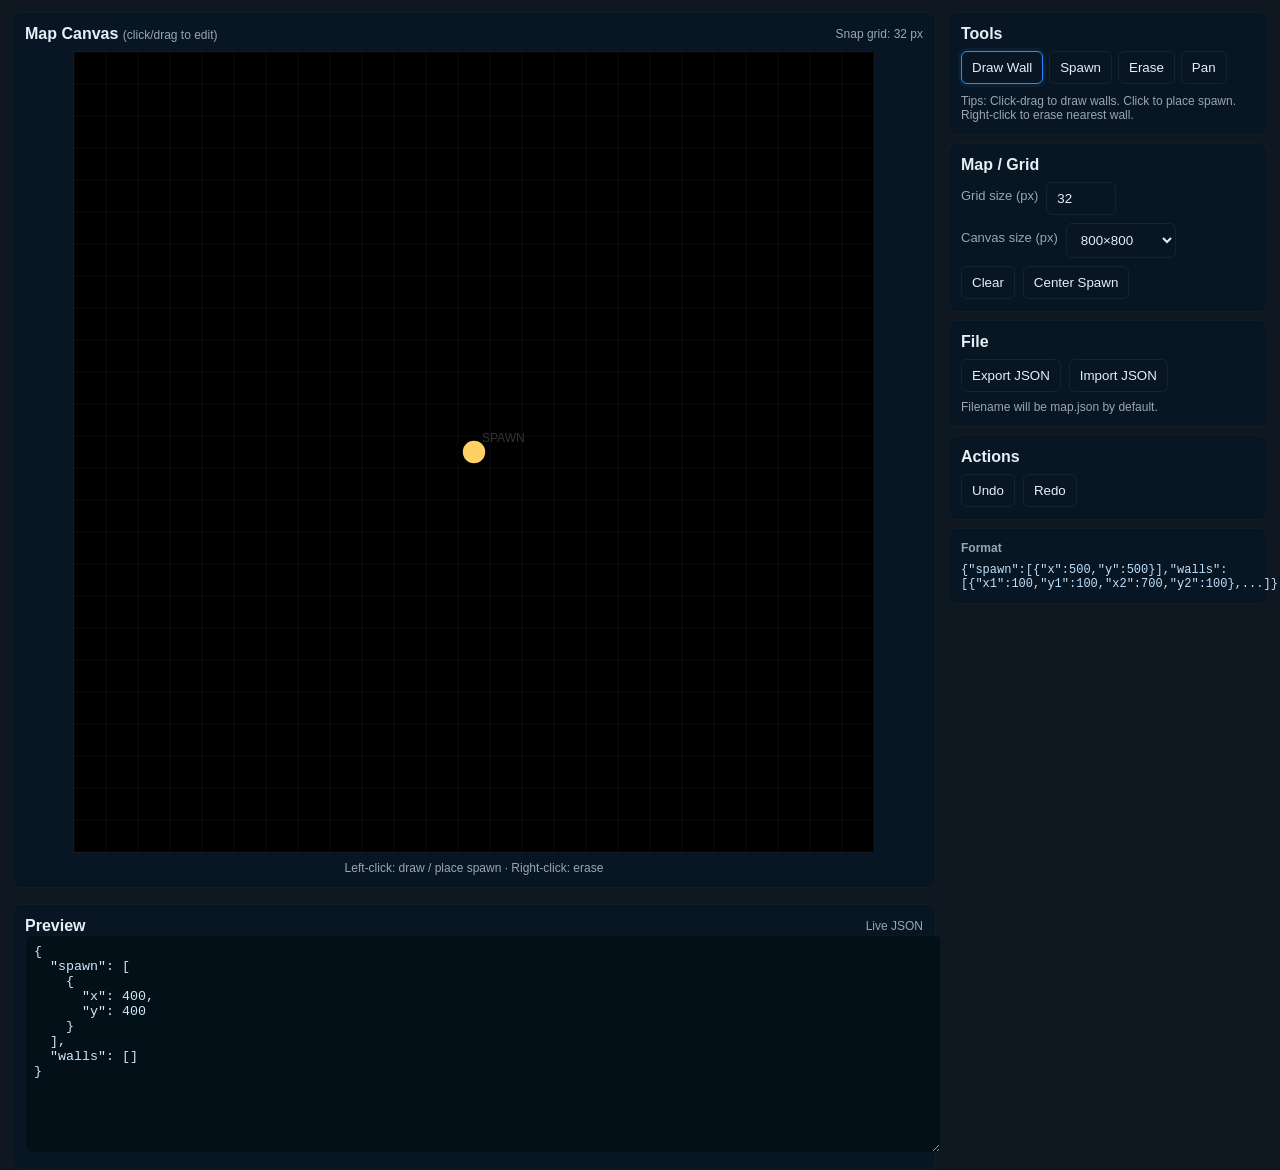
==== src/editor.html @ f6b439a7 "init" ====
<!doctype html>
<html lang="en">
<head>
<meta charset="utf-8" />
<title>Jangalang Map Editor</title>
<meta name="viewport" content="width=device-width,initial-scale=1" />
<style>
  :root{
    --panel-w: 320px;
    --accent: #2b8cff;
    --bg: #0f1720;
    --muted: #9aa6b2;
    --card: #0b1220;
  }
  html,body{height:100%;margin:0;background:var(--bg);color:#e6eef6;font-family:Inter,Segoe UI,Roboto,Helvetica,Arial,sans-serif}
  .wrap{display:flex;height:100%;gap:12px;padding:12px;box-sizing:border-box}
  .left{flex:1;display:flex;flex-direction:column;gap:8px}
  .canvas-wrap{background:var(--card);border-radius:8px;padding:12px;display:flex;flex-direction:column;align-items:center;gap:8px}
  canvas{background:#07101a;border:1px solid rgba(255,255,255,0.04);display:block}
  .controls{width:var(--panel-w);display:flex;flex-direction:column;gap:8px}
  .card{background:#071622;border-radius:8px;padding:12px;border:1px solid rgba(255,255,255,0.03)}
  .tool-buttons{display:flex;gap:6px;flex-wrap:wrap}
  button,select,input[type=number]{background:transparent;border:1px solid rgba(255,255,255,0.06);color:inherit;padding:8px 10px;border-radius:6px;cursor:pointer}
  button.active{border-color:var(--accent);box-shadow:0 0 0 3px rgba(43,140,255,0.08)}
  label{display:block;font-size:13px;color:var(--muted);margin-bottom:6px}
  .row{display:flex;gap:8px;align-items:center}
  textarea{width:100%;height:200px;background:#041018;color:#cfe7ff;border-radius:6px;padding:8px;border:1px solid rgba(255,255,255,0.03);resize:vertical}
  .small{font-size:12px;color:var(--muted)}
  .footer{display:flex;gap:8px;justify-content:space-between;align-items:center}
  .hint{font-size:12px;color:var(--muted)}
  input[type=file]{display:none}
</style>
</head>
<body>
<div class="wrap">
  <div class="left">
    <div class="canvas-wrap card">
      <div class="row" style="width:100%;justify-content:space-between;align-items:center">
        <div><strong>Map Canvas</strong> <span class="small">(click/drag to edit)</span></div>
        <div class="small hint">Snap grid: <span id="gridLabel">32</span> px</div>
      </div>
      <canvas id="mapCanvas" width="800" height="800"></canvas>
      <div class="row" style="width:100%;justify-content:center">
        <div class="small">Left-click: draw / place spawn · Right-click: erase</div>
      </div>
    </div>

    <div class="card" style="margin-top:8px">
      <div style="display:flex;justify-content:space-between;align-items:center">
        <div><strong>Preview</strong></div>
        <div class="small hint">Live JSON</div>
      </div>
      <textarea id="jsonPreview" readonly></textarea>
    </div>
  </div>

  <div class="controls">
    <div class="card">
      <div><strong>Tools</strong></div>
      <div class="tool-buttons" style="margin-top:8px">
        <button id="toolDraw" class="active">Draw Wall</button>
        <button id="toolSpawn">Spawn</button>
        <button id="toolErase">Erase</button>
        <button id="toolMove">Pan</button>
      </div>
      <div style="margin-top:10px" class="small">Tips: Click-drag to draw walls. Click to place spawn. Right-click to erase nearest wall.</div>
    </div>

    <div class="card">
      <div><strong>Map / Grid</strong></div>
      <div style="margin-top:8px" class="row">
        <label for="gridSize">Grid size (px)</label>
        <input id="gridSize" type="number" value="32" min="4" max="256" />
      </div>
      <div style="margin-top:8px" class="row">
        <label for="canvasSize">Canvas size (px)</label>
        <select id="canvasSize">
          <option value="512">512×512</option>
          <option value="640">640×640</option>
          <option value="800" selected>800×800</option>
          <option value="1024">1024×1024</option>
        </select>
      </div>
      <div style="margin-top:8px" class="row">
        <button id="clearBtn">Clear</button>
        <button id="centerSpawn">Center Spawn</button>
      </div>
    </div>

    <div class="card">
      <div><strong>File</strong></div>
      <div style="margin-top:8px" class="row">
        <button id="exportBtn">Export JSON</button>
        <button id="importBtn">Import JSON</button>
        <input id="fileInput" type="file" accept=".json" />
      </div>
      <div style="margin-top:8px" class="small">Filename will be map.json by default.</div>
    </div>

    <div class="card">
      <div><strong>Actions</strong></div>
      <div style="margin-top:8px" class="row">
        <button id="undoBtn">Undo</button>
        <button id="redoBtn">Redo</button>
      </div>
    </div>

    <div class="card small">
      <div><strong>Format</strong></div>
      <pre style="margin:8px 0 0 0;white-space:pre-wrap;font-size:12px;color:#bfe0ff">{"spawn":[{"x":500,"y":500}],"walls":[{"x1":100,"y1":100,"x2":700,"y2":100},...]}</pre>
    </div>
  </div>
</div>

<script>
/* Simple grid map editor for JSON maps:
   - spawn: array (we'll keep 1 spawn, but format supports more)
   - walls: array of {x1,y1,x2,y2} in map pixel coordinates
*/

const canvas = document.getElementById('mapCanvas');
const ctx = canvas.getContext('2d', { alpha: false });
let gridSize = parseInt(document.getElementById('gridSize').value, 10) || 32;
const jsonPreview = document.getElementById('jsonPreview');

let tool = 'draw'; // draw | spawn | erase | move
const toolButtons = {
  draw: document.getElementById('toolDraw'),
  spawn: document.getElementById('toolSpawn'),
  erase: document.getElementById('toolErase'),
  move: document.getElementById('toolMove'),
};
Object.entries(toolButtons).forEach(([k,btn])=>{
  btn.addEventListener('click', ()=> setTool(k));
});
function setTool(t){
  tool=t;
  Object.values(toolButtons).forEach(b=>b.classList.remove('active'));
  if(toolButtons[t]) toolButtons[t].classList.add('active');
  canvas.style.cursor = (t==='move' ? 'grab':'crosshair');
}

document.getElementById('gridSize').addEventListener('change', (e)=>{
  gridSize = Math.max(4, Math.min(256, parseInt(e.target.value,10)||32));
  document.getElementById('gridLabel').innerText = gridSize;
  draw();
});
document.getElementById('canvasSize').addEventListener('change',(e)=>{
  const s = parseInt(e.target.value,10);
  canvas.width = s; canvas.height = s; draw();
});
document.getElementById('clearBtn').addEventListener('click', ()=>{ map.walls=[]; map.spawn=[]; pushHistory(); draw(); });
document.getElementById('centerSpawn').addEventListener('click', ()=>{ map.spawn = [{x:Math.floor(canvas.width/2), y:Math.floor(canvas.height/2)}]; pushHistory(); draw(); });

document.getElementById('exportBtn').addEventListener('click', exportJSON);
document.getElementById('importBtn').addEventListener('click', ()=>document.getElementById('fileInput').click());
document.getElementById('fileInput').addEventListener('change', handleFileImport);

document.getElementById('undoBtn').addEventListener('click', undo);
document.getElementById('redoBtn').addEventListener('click', redo);

function handleFileImport(e){
  const f = e.target.files[0];
  if(!f) return;
  const reader = new FileReader();
  reader.onload = () => {
    try {
      const m = JSON.parse(reader.result);
      if(Array.isArray(m.walls) || Array.isArray(m.spawn)){
        // normalize
        map.walls = (m.walls||[]).map(w=>({x1:+w.x1,y1:+w.y1,x2:+w.x2,y2:+w.y2}));
        map.spawn = (m.spawn||[]).map(s=>({x:+s.x,y:+s.y}));
        pushHistory();
        draw();
      } else {
        alert('Invalid map format');
      }
    } catch(err){ alert('Failed to parse JSON: '+err.message); }
  };
  reader.readAsText(f);
  e.target.value = '';
}

/* map data */
const map = {
  spawn: [{x: Math.floor(canvas.width/2), y: Math.floor(canvas.height/2)}],
  walls: []
};

/* undo/redo */
let history = [];
let historyPos = -1;
function pushHistory(){
  // deep clone
  history = history.slice(0, historyPos+1);
  history.push(JSON.parse(JSON.stringify(map)));
  historyPos = history.length - 1;
  updateButtons();
  updatePreview();
}
function undo(){ if(historyPos>0){ historyPos--; Object.assign(map, JSON.parse(JSON.stringify(history[historyPos]))); draw(); updateButtons(); updatePreview(); } }
function redo(){ if(historyPos < history.length -1){ historyPos++; Object.assign(map, JSON.parse(JSON.stringify(history[historyPos]))); draw(); updateButtons(); updatePreview(); } }
function updateButtons(){
  document.getElementById('undoBtn').disabled = historyPos <= 0;
  document.getElementById('redoBtn').disabled = historyPos >= history.length-1;
}

/* helpers */
function snap(v){ return Math.round(v / gridSize) * gridSize; }
function dist2(a,b){ const dx=a.x-b.x, dy=a.y-b.y; return dx*dx+dy*dy; }

// nearest wall to point (returns index and distance)
function findNearestWall(pt, threshold=16){
  let best = {idx:-1, d2:Infinity};
  for(let i=0;i<map.walls.length;i++){
    const w = map.walls[i];
    // distance from pt to segment
    const x1=w.x1, y1=w.y1, x2=w.x2, y2=w.y2;
    const dx=x2-x1, dy=y2-y1;
    let t = ((pt.x-x1)*dx + (pt.y-y1)*dy) / (dx*dx+dy*dy || 1);
    t = Math.max(0, Math.min(1, t));
    const cx = x1 + t*dx, cy = y1 + t*dy;
    const d2 = (pt.x-cx)*(pt.x-cx) + (pt.y-cy)*(pt.y-cy);
    if(d2 < best.d2){ best = {idx:i,d2:d2}; }
  }
  return best.d2 <= threshold*threshold ? best.idx : -1;
}

/* drawing / interaction */
let isDown=false, startPt=null, dragPt=null;
let panOffset = {x:0,y:0}, panStart=null;

/* mouse <-> canvas coords with pan */
function toCanvas(e){
  const rect = canvas.getBoundingClientRect();
  const x = (e.clientX - rect.left);// - panOffset.x;
  const y = (e.clientY - rect.top);// - panOffset.y;
  return {x: x, y: y};
}

canvas.addEventListener('mousedown', (ev) => {
  ev.preventDefault();
  if(ev.button === 2){ // right click -> erase
    const p = toCanvas(ev);
    const idx = findNearestWall(p, 12);
    if(idx >= 0){ map.walls.splice(idx,1); pushHistory(); draw(); }
    return;
  }
  isDown = true;
  startPt = toCanvas(ev);
  if(tool === 'spawn'){
    // place spawn (single spawn)
    const s = {x: snap(startPt.x), y: snap(startPt.y)};
    map.spawn = [s];
    pushHistory(); draw();
    isDown=false;
  } else if(tool === 'move'){
    panStart = {x:ev.clientX, y:ev.clientY, ox:panOffset.x, oy:panOffset.y};
    canvas.style.cursor = 'grabbing';
  } else if(tool === 'erase'){
    const idx = findNearestWall(startPt, 12);
    if(idx>=0){ map.walls.splice(idx,1); pushHistory(); draw(); isDown=false; }
  } else if(tool === 'draw'){
    dragPt = startPt;
  }
});

canvas.addEventListener('mousemove', (ev) => {
  const p = toCanvas(ev);
  if(tool==='move' && isDown && panStart){
    panOffset.x = panStart.ox + (ev.clientX - panStart.x);
    panOffset.y = panStart.oy + (ev.clientY - panStart.y);
    draw();
    return;
  }
  if(isDown && tool==='draw'){
    dragPt = p;
    draw();
  }
});

canvas.addEventListener('mouseup', (ev) => {
  if(ev.button === 2) return;
  const p = toCanvas(ev);
  if(tool==='draw' && startPt && dragPt){
    const a = {x: snap(startPt.x), y: snap(startPt.y)};
    const b = {x: snap(dragPt.x), y: snap(dragPt.y)};
    // ignore zero-length
    if(!(a.x===b.x && a.y===b.y)){
      map.walls.push({x1:a.x, y1:a.y, x2:b.x, y2:b.y});
      pushHistory();
    }
  }
  isDown=false; startPt=null; dragPt=null; panStart=null;
  canvas.style.cursor = (tool==='move' ? 'grab' : 'crosshair');
  draw();
});

canvas.addEventListener('dblclick', (ev)=>{
  // double click to place spawn
  const p = toCanvas(ev);
  map.spawn = [{x: snap(p.x), y: snap(p.y)}];
  pushHistory(); draw();
});

// context menu disabled on canvas to allow right-click erase
canvas.addEventListener('contextmenu', (e)=> e.preventDefault());

function exportJSON(){
  const out = { spawn: map.spawn.map(s=>({x:Math.round(s.x), y:Math.round(s.y)})),
                walls: map.walls.map(w=>({x1:Math.round(w.x1), y1:Math.round(w.y1), x2:Math.round(w.x2), y2:Math.round(w.y2)})) };
  const blob = new Blob([JSON.stringify(out, null, 2)], {type:'application/json'});
  const url = URL.createObjectURL(blob);
  const a = document.createElement('a');
  a.href = url; a.download = 'map.json';
  document.body.appendChild(a); a.click(); a.remove();
  URL.revokeObjectURL(url);
}

/* rendering */
function drawGrid(){
  const w = canvas.width, h = canvas.height;
  ctx.save();
  ctx.translate(panOffset.x, panOffset.y);
  ctx.clearRect(-panOffset.x, -panOffset.y, w, h);
  // subtle grid lines
  ctx.lineWidth=1;
  ctx.strokeStyle = 'rgba(255,255,255,0.04)';
  for(let gx = 0; gx <= w; gx += gridSize){
    ctx.beginPath(); ctx.moveTo(gx,0); ctx.lineTo(gx,h); ctx.stroke();
  }
  for(let gy = 0; gy <= h; gy += gridSize){
    ctx.beginPath(); ctx.moveTo(0,gy); ctx.lineTo(w,gy); ctx.stroke();
  }
  ctx.restore();
}

function draw(){
  // background
  ctx.fillStyle = '#07101a';
  ctx.fillRect(0,0,canvas.width, canvas.height);

  // grid
  drawGrid();

  ctx.save();
  ctx.translate(panOffset.x, panOffset.y);

  // draw walls
  ctx.lineWidth = 3;
  ctx.lineCap = 'round';
  for(const w of map.walls){
    ctx.strokeStyle = '#b7c6d9';
    ctx.beginPath();
    ctx.moveTo(w.x1 + 0.5, w.y1 + 0.5);
    ctx.lineTo(w.x2 + 0.5, w.y2 + 0.5);
    ctx.stroke();

    // endpoints
    ctx.fillStyle = '#7fb5ff';
    ctx.beginPath(); ctx.arc(w.x1, w.y1, 4, 0, Math.PI*2); ctx.fill();
    ctx.beginPath(); ctx.arc(w.x2, w.y2, 4, 0, Math.PI*2); ctx.fill();
  }

  // draw spawn(s)
  for(const s of map.spawn){
    ctx.fillStyle = '#ffd064';
    ctx.beginPath();
    ctx.arc(s.x, s.y, gridSize*0.35, 0, Math.PI*2);
    ctx.fill();
    ctx.fillStyle = '#333';
    ctx.font = '12px sans-serif';
    ctx.fillText('SPAWN', s.x + 8, s.y - 10);
  }

  // currently drawing preview line
  if(isDown && tool==='draw' && startPt && dragPt){
    ctx.strokeStyle = '#ffd27a';
    ctx.lineWidth = 2;
    ctx.setLineDash([6,6]);
    ctx.beginPath();
    ctx.moveTo(startPt.x, startPt.y);
    ctx.lineTo(dragPt.x, dragPt.y);
    ctx.stroke();
    ctx.setLineDash([]);
    // show snapped endpoints
    const a = {x: snap(startPt.x), y: snap(startPt.y)};
    const b = {x: snap(dragPt.x), y: snap(dragPt.y)};
    ctx.fillStyle = 'rgba(255,255,255,0.85)';
    ctx.beginPath(); ctx.arc(a.x, a.y, 4,0,Math.PI*2); ctx.fill();
    ctx.beginPath(); ctx.arc(b.x, b.y, 4,0,Math.PI*2); ctx.fill();
  }

  ctx.restore();

  updatePreview();
}

function updatePreview(){
  const out = { spawn: map.spawn.map(s=>({x:Math.round(s.x), y:Math.round(s.y)})),
                walls: map.walls.map(w=>({x1:Math.round(w.x1), y1:Math.round(w.y1), x2:Math.round(w.x2), y2:Math.round(w.y2)})) };
  jsonPreview.value = JSON.stringify(out, null, 2);
}

/* init */
pushHistory();
draw();
document.getElementById('gridLabel').innerText = gridSize;

/* keyboard shortcuts */
window.addEventListener('keydown', (e)=>{
  if(e.key === 'z' && (e.ctrlKey || e.metaKey)) { e.preventDefault(); undo(); }
  if(e.key === 'y' && (e.ctrlKey || e.metaKey)) { e.preventDefault(); redo(); }
  if(e.key === '1') setTool('draw');
  if(e.key === '2') setTool('spawn');
  if(e.key === '3') setTool('erase');
  if(e.key === '4') setTool('move');
});

</script>
</body>
</html>
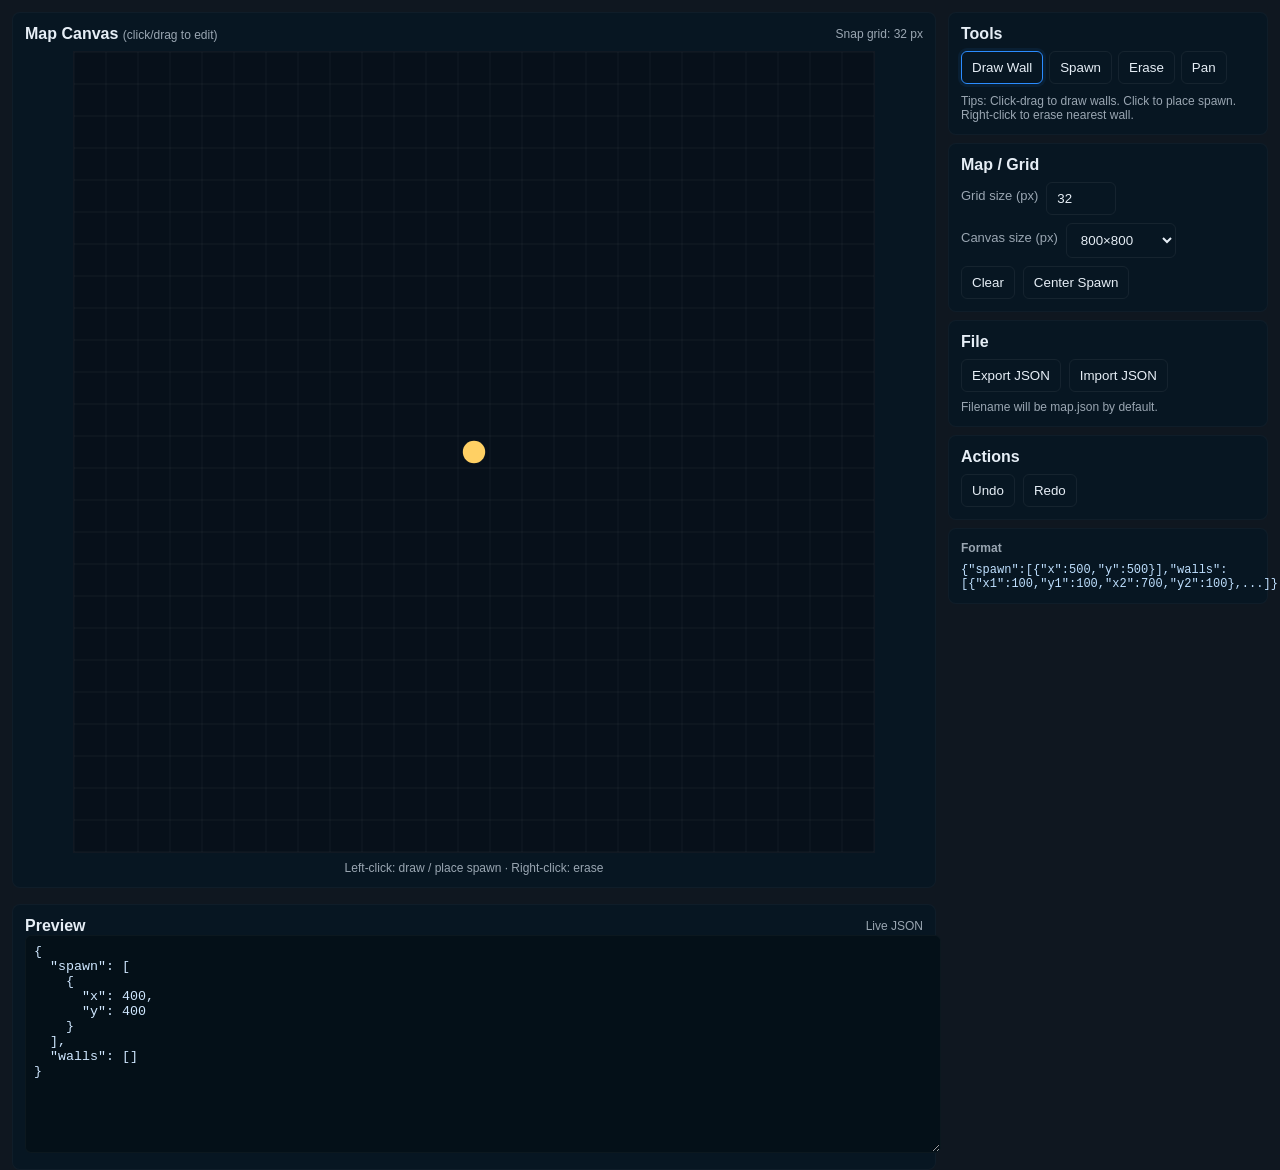
==== commit 6abefb0d: "Fixed all outstanding issues whoopsies" ====
--- a/src/editor.html
+++ b/src/editor.html
@@ -1,423 +1,103 @@
 <!doctype html>
 <html lang="en">
-<head>
-<meta charset="utf-8" />
-<title>Jangalang Map Editor</title>
-<meta name="viewport" content="width=device-width,initial-scale=1" />
-<style>
-  :root{
-    --panel-w: 320px;
-    --accent: #2b8cff;
-    --bg: #0f1720;
-    --muted: #9aa6b2;
-    --card: #0b1220;
-  }
-  html,body{height:100%;margin:0;background:var(--bg);color:#e6eef6;font-family:Inter,Segoe UI,Roboto,Helvetica,Arial,sans-serif}
-  .wrap{display:flex;height:100%;gap:12px;padding:12px;box-sizing:border-box}
-  .left{flex:1;display:flex;flex-direction:column;gap:8px}
-  .canvas-wrap{background:var(--card);border-radius:8px;padding:12px;display:flex;flex-direction:column;align-items:center;gap:8px}
-  canvas{background:#07101a;border:1px solid rgba(255,255,255,0.04);display:block}
-  .controls{width:var(--panel-w);display:flex;flex-direction:column;gap:8px}
-  .card{background:#071622;border-radius:8px;padding:12px;border:1px solid rgba(255,255,255,0.03)}
-  .tool-buttons{display:flex;gap:6px;flex-wrap:wrap}
-  button,select,input[type=number]{background:transparent;border:1px solid rgba(255,255,255,0.06);color:inherit;padding:8px 10px;border-radius:6px;cursor:pointer}
-  button.active{border-color:var(--accent);box-shadow:0 0 0 3px rgba(43,140,255,0.08)}
-  label{display:block;font-size:13px;color:var(--muted);margin-bottom:6px}
-  .row{display:flex;gap:8px;align-items:center}
-  textarea{width:100%;height:200px;background:#041018;color:#cfe7ff;border-radius:6px;padding:8px;border:1px solid rgba(255,255,255,0.03);resize:vertical}
-  .small{font-size:12px;color:var(--muted)}
-  .footer{display:flex;gap:8px;justify-content:space-between;align-items:center}
-  .hint{font-size:12px;color:var(--muted)}
-  input[type=file]{display:none}
-</style>
-</head>
-<body>
-<div class="wrap">
-  <div class="left">
-    <div class="canvas-wrap card">
-      <div class="row" style="width:100%;justify-content:space-between;align-items:center">
-        <div><strong>Map Canvas</strong> <span class="small">(click/drag to edit)</span></div>
-        <div class="small hint">Snap grid: <span id="gridLabel">32</span> px</div>
+  <head>
+    <meta charset="utf-8" />
+    <title>Jangalang Map Editor</title>
+    <meta name="viewport" content="width=device-width,initial-scale=1" />
+    <link rel="stylesheet" href="style.css" />
+  </head>
+  <body>
+    <div class="wrap">
+      <div class="left">
+        <div class="canvas-wrap card">
+          <div class="row full-width justify-between align-center">
+            <div>
+              <strong>Map Canvas</strong>
+              <span class="small">(click/drag to edit)</span>
+            </div>
+            <div class="small hint">
+              Snap grid: <span id="gridLabel">32</span> px
+            </div>
+          </div>
+          <canvas id="mapCanvas" width="800" height="800"></canvas>
+          <div class="row full-width justify-center">
+            <div class="small">
+              Left-click: draw / place spawn · Right-click: erase
+            </div>
+          </div>
+        </div>
+
+        <div class="card mt-8">
+          <div class="row justify-between align-center">
+            <div><strong>Preview</strong></div>
+            <div class="small hint">Live JSON</div>
+          </div>
+          <textarea id="jsonPreview" readonly></textarea>
+        </div>
       </div>
-      <canvas id="mapCanvas" width="800" height="800"></canvas>
-      <div class="row" style="width:100%;justify-content:center">
-        <div class="small">Left-click: draw / place spawn · Right-click: erase</div>
+
+      <div class="controls">
+        <div class="card">
+          <div><strong>Tools</strong></div>
+          <div class="tool-buttons mt-8">
+            <button id="toolDraw" class="active">Draw Wall</button>
+            <button id="toolSpawn">Spawn</button>
+            <button id="toolErase">Erase</button>
+            <button id="toolMove">Pan</button>
+          </div>
+          <div class="small mt-10">
+            Tips: Click-drag to draw walls. Click to place spawn. Right-click to
+            erase nearest wall.
+          </div>
+        </div>
+
+        <div class="card">
+          <div><strong>Map / Grid</strong></div>
+          <div class="row mt-8">
+            <label for="gridSize">Grid size (px)</label>
+            <input id="gridSize" type="number" value="32" min="4" max="256" />
+          </div>
+          <div class="row mt-8">
+            <label for="canvasSize">Canvas size (px)</label>
+            <select id="canvasSize">
+              <option value="512">512×512</option>
+              <option value="640">640×640</option>
+              <option value="800" selected>800×800</option>
+              <option value="1024">1024×1024</option>
+            </select>
+          </div>
+          <div class="row mt-8">
+            <button id="clearBtn">Clear</button>
+            <button id="centerSpawn">Center Spawn</button>
+          </div>
+        </div>
+
+        <div class="card">
+          <div><strong>File</strong></div>
+          <div class="row mt-8">
+            <button id="exportBtn">Export JSON</button>
+            <button id="importBtn">Import JSON</button>
+            <input id="fileInput" type="file" accept=".json" />
+          </div>
+          <div class="small mt-8">Filename will be map.json by default.</div>
+        </div>
+
+        <div class="card">
+          <div><strong>Actions</strong></div>
+          <div class="row mt-8">
+            <button id="undoBtn">Undo</button>
+            <button id="redoBtn">Redo</button>
+          </div>
+        </div>
+
+        <div class="card small">
+          <div><strong>Format</strong></div>
+          <pre class="pre-format">
+{"spawn":[{"x":500,"y":500}],"walls":[{"x1":100,"y1":100,"x2":700,"y2":100},...]}</pre
+          >
+        </div>
       </div>
     </div>
-
-    <div class="card" style="margin-top:8px">
-      <div style="display:flex;justify-content:space-between;align-items:center">
-        <div><strong>Preview</strong></div>
-        <div class="small hint">Live JSON</div>
-      </div>
-      <textarea id="jsonPreview" readonly></textarea>
-    </div>
-  </div>
-
-  <div class="controls">
-    <div class="card">
-      <div><strong>Tools</strong></div>
-      <div class="tool-buttons" style="margin-top:8px">
-        <button id="toolDraw" class="active">Draw Wall</button>
-        <button id="toolSpawn">Spawn</button>
-        <button id="toolErase">Erase</button>
-        <button id="toolMove">Pan</button>
-      </div>
-      <div style="margin-top:10px" class="small">Tips: Click-drag to draw walls. Click to place spawn. Right-click to erase nearest wall.</div>
-    </div>
-
-    <div class="card">
-      <div><strong>Map / Grid</strong></div>
-      <div style="margin-top:8px" class="row">
-        <label for="gridSize">Grid size (px)</label>
-        <input id="gridSize" type="number" value="32" min="4" max="256" />
-      </div>
-      <div style="margin-top:8px" class="row">
-        <label for="canvasSize">Canvas size (px)</label>
-        <select id="canvasSize">
-          <option value="512">512×512</option>
-          <option value="640">640×640</option>
-          <option value="800" selected>800×800</option>
-          <option value="1024">1024×1024</option>
-        </select>
-      </div>
-      <div style="margin-top:8px" class="row">
-        <button id="clearBtn">Clear</button>
-        <button id="centerSpawn">Center Spawn</button>
-      </div>
-    </div>
-
-    <div class="card">
-      <div><strong>File</strong></div>
-      <div style="margin-top:8px" class="row">
-        <button id="exportBtn">Export JSON</button>
-        <button id="importBtn">Import JSON</button>
-        <input id="fileInput" type="file" accept=".json" />
-      </div>
-      <div style="margin-top:8px" class="small">Filename will be map.json by default.</div>
-    </div>
-
-    <div class="card">
-      <div><strong>Actions</strong></div>
-      <div style="margin-top:8px" class="row">
-        <button id="undoBtn">Undo</button>
-        <button id="redoBtn">Redo</button>
-      </div>
-    </div>
-
-    <div class="card small">
-      <div><strong>Format</strong></div>
-      <pre style="margin:8px 0 0 0;white-space:pre-wrap;font-size:12px;color:#bfe0ff">{"spawn":[{"x":500,"y":500}],"walls":[{"x1":100,"y1":100,"x2":700,"y2":100},...]}</pre>
-    </div>
-  </div>
-</div>
-
-<script>
-/* Simple grid map editor for JSON maps:
-   - spawn: array (we'll keep 1 spawn, but format supports more)
-   - walls: array of {x1,y1,x2,y2} in map pixel coordinates
-*/
-
-const canvas = document.getElementById('mapCanvas');
-const ctx = canvas.getContext('2d', { alpha: false });
-let gridSize = parseInt(document.getElementById('gridSize').value, 10) || 32;
-const jsonPreview = document.getElementById('jsonPreview');
-
-let tool = 'draw'; // draw | spawn | erase | move
-const toolButtons = {
-  draw: document.getElementById('toolDraw'),
-  spawn: document.getElementById('toolSpawn'),
-  erase: document.getElementById('toolErase'),
-  move: document.getElementById('toolMove'),
-};
-Object.entries(toolButtons).forEach(([k,btn])=>{
-  btn.addEventListener('click', ()=> setTool(k));
-});
-function setTool(t){
-  tool=t;
-  Object.values(toolButtons).forEach(b=>b.classList.remove('active'));
-  if(toolButtons[t]) toolButtons[t].classList.add('active');
-  canvas.style.cursor = (t==='move' ? 'grab':'crosshair');
-}
-
-document.getElementById('gridSize').addEventListener('change', (e)=>{
-  gridSize = Math.max(4, Math.min(256, parseInt(e.target.value,10)||32));
-  document.getElementById('gridLabel').innerText = gridSize;
-  draw();
-});
-document.getElementById('canvasSize').addEventListener('change',(e)=>{
-  const s = parseInt(e.target.value,10);
-  canvas.width = s; canvas.height = s; draw();
-});
-document.getElementById('clearBtn').addEventListener('click', ()=>{ map.walls=[]; map.spawn=[]; pushHistory(); draw(); });
-document.getElementById('centerSpawn').addEventListener('click', ()=>{ map.spawn = [{x:Math.floor(canvas.width/2), y:Math.floor(canvas.height/2)}]; pushHistory(); draw(); });
-
-document.getElementById('exportBtn').addEventListener('click', exportJSON);
-document.getElementById('importBtn').addEventListener('click', ()=>document.getElementById('fileInput').click());
-document.getElementById('fileInput').addEventListener('change', handleFileImport);
-
-document.getElementById('undoBtn').addEventListener('click', undo);
-document.getElementById('redoBtn').addEventListener('click', redo);
-
-function handleFileImport(e){
-  const f = e.target.files[0];
-  if(!f) return;
-  const reader = new FileReader();
-  reader.onload = () => {
-    try {
-      const m = JSON.parse(reader.result);
-      if(Array.isArray(m.walls) || Array.isArray(m.spawn)){
-        // normalize
-        map.walls = (m.walls||[]).map(w=>({x1:+w.x1,y1:+w.y1,x2:+w.x2,y2:+w.y2}));
-        map.spawn = (m.spawn||[]).map(s=>({x:+s.x,y:+s.y}));
-        pushHistory();
-        draw();
-      } else {
-        alert('Invalid map format');
-      }
-    } catch(err){ alert('Failed to parse JSON: '+err.message); }
-  };
-  reader.readAsText(f);
-  e.target.value = '';
-}
-
-/* map data */
-const map = {
-  spawn: [{x: Math.floor(canvas.width/2), y: Math.floor(canvas.height/2)}],
-  walls: []
-};
-
-/* undo/redo */
-let history = [];
-let historyPos = -1;
-function pushHistory(){
-  // deep clone
-  history = history.slice(0, historyPos+1);
-  history.push(JSON.parse(JSON.stringify(map)));
-  historyPos = history.length - 1;
-  updateButtons();
-  updatePreview();
-}
-function undo(){ if(historyPos>0){ historyPos--; Object.assign(map, JSON.parse(JSON.stringify(history[historyPos]))); draw(); updateButtons(); updatePreview(); } }
-function redo(){ if(historyPos < history.length -1){ historyPos++; Object.assign(map, JSON.parse(JSON.stringify(history[historyPos]))); draw(); updateButtons(); updatePreview(); } }
-function updateButtons(){
-  document.getElementById('undoBtn').disabled = historyPos <= 0;
-  document.getElementById('redoBtn').disabled = historyPos >= history.length-1;
-}
-
-/* helpers */
-function snap(v){ return Math.round(v / gridSize) * gridSize; }
-function dist2(a,b){ const dx=a.x-b.x, dy=a.y-b.y; return dx*dx+dy*dy; }
-
-// nearest wall to point (returns index and distance)
-function findNearestWall(pt, threshold=16){
-  let best = {idx:-1, d2:Infinity};
-  for(let i=0;i<map.walls.length;i++){
-    const w = map.walls[i];
-    // distance from pt to segment
-    const x1=w.x1, y1=w.y1, x2=w.x2, y2=w.y2;
-    const dx=x2-x1, dy=y2-y1;
-    let t = ((pt.x-x1)*dx + (pt.y-y1)*dy) / (dx*dx+dy*dy || 1);
-    t = Math.max(0, Math.min(1, t));
-    const cx = x1 + t*dx, cy = y1 + t*dy;
-    const d2 = (pt.x-cx)*(pt.x-cx) + (pt.y-cy)*(pt.y-cy);
-    if(d2 < best.d2){ best = {idx:i,d2:d2}; }
-  }
-  return best.d2 <= threshold*threshold ? best.idx : -1;
-}
-
-/* drawing / interaction */
-let isDown=false, startPt=null, dragPt=null;
-let panOffset = {x:0,y:0}, panStart=null;
-
-/* mouse <-> canvas coords with pan */
-function toCanvas(e){
-  const rect = canvas.getBoundingClientRect();
-  const x = (e.clientX - rect.left);// - panOffset.x;
-  const y = (e.clientY - rect.top);// - panOffset.y;
-  return {x: x, y: y};
-}
-
-canvas.addEventListener('mousedown', (ev) => {
-  ev.preventDefault();
-  if(ev.button === 2){ // right click -> erase
-    const p = toCanvas(ev);
-    const idx = findNearestWall(p, 12);
-    if(idx >= 0){ map.walls.splice(idx,1); pushHistory(); draw(); }
-    return;
-  }
-  isDown = true;
-  startPt = toCanvas(ev);
-  if(tool === 'spawn'){
-    // place spawn (single spawn)
-    const s = {x: snap(startPt.x), y: snap(startPt.y)};
-    map.spawn = [s];
-    pushHistory(); draw();
-    isDown=false;
-  } else if(tool === 'move'){
-    panStart = {x:ev.clientX, y:ev.clientY, ox:panOffset.x, oy:panOffset.y};
-    canvas.style.cursor = 'grabbing';
-  } else if(tool === 'erase'){
-    const idx = findNearestWall(startPt, 12);
-    if(idx>=0){ map.walls.splice(idx,1); pushHistory(); draw(); isDown=false; }
-  } else if(tool === 'draw'){
-    dragPt = startPt;
-  }
-});
-
-canvas.addEventListener('mousemove', (ev) => {
-  const p = toCanvas(ev);
-  if(tool==='move' && isDown && panStart){
-    panOffset.x = panStart.ox + (ev.clientX - panStart.x);
-    panOffset.y = panStart.oy + (ev.clientY - panStart.y);
-    draw();
-    return;
-  }
-  if(isDown && tool==='draw'){
-    dragPt = p;
-    draw();
-  }
-});
-
-canvas.addEventListener('mouseup', (ev) => {
-  if(ev.button === 2) return;
-  const p = toCanvas(ev);
-  if(tool==='draw' && startPt && dragPt){
-    const a = {x: snap(startPt.x), y: snap(startPt.y)};
-    const b = {x: snap(dragPt.x), y: snap(dragPt.y)};
-    // ignore zero-length
-    if(!(a.x===b.x && a.y===b.y)){
-      map.walls.push({x1:a.x, y1:a.y, x2:b.x, y2:b.y});
-      pushHistory();
-    }
-  }
-  isDown=false; startPt=null; dragPt=null; panStart=null;
-  canvas.style.cursor = (tool==='move' ? 'grab' : 'crosshair');
-  draw();
-});
-
-canvas.addEventListener('dblclick', (ev)=>{
-  // double click to place spawn
-  const p = toCanvas(ev);
-  map.spawn = [{x: snap(p.x), y: snap(p.y)}];
-  pushHistory(); draw();
-});
-
-// context menu disabled on canvas to allow right-click erase
-canvas.addEventListener('contextmenu', (e)=> e.preventDefault());
-
-function exportJSON(){
-  const out = { spawn: map.spawn.map(s=>({x:Math.round(s.x), y:Math.round(s.y)})),
-                walls: map.walls.map(w=>({x1:Math.round(w.x1), y1:Math.round(w.y1), x2:Math.round(w.x2), y2:Math.round(w.y2)})) };
-  const blob = new Blob([JSON.stringify(out, null, 2)], {type:'application/json'});
-  const url = URL.createObjectURL(blob);
-  const a = document.createElement('a');
-  a.href = url; a.download = 'map.json';
-  document.body.appendChild(a); a.click(); a.remove();
-  URL.revokeObjectURL(url);
-}
-
-/* rendering */
-function drawGrid(){
-  const w = canvas.width, h = canvas.height;
-  ctx.save();
-  ctx.translate(panOffset.x, panOffset.y);
-  ctx.clearRect(-panOffset.x, -panOffset.y, w, h);
-  // subtle grid lines
-  ctx.lineWidth=1;
-  ctx.strokeStyle = 'rgba(255,255,255,0.04)';
-  for(let gx = 0; gx <= w; gx += gridSize){
-    ctx.beginPath(); ctx.moveTo(gx,0); ctx.lineTo(gx,h); ctx.stroke();
-  }
-  for(let gy = 0; gy <= h; gy += gridSize){
-    ctx.beginPath(); ctx.moveTo(0,gy); ctx.lineTo(w,gy); ctx.stroke();
-  }
-  ctx.restore();
-}
-
-function draw(){
-  // background
-  ctx.fillStyle = '#07101a';
-  ctx.fillRect(0,0,canvas.width, canvas.height);
-
-  // grid
-  drawGrid();
-
-  ctx.save();
-  ctx.translate(panOffset.x, panOffset.y);
-
-  // draw walls
-  ctx.lineWidth = 3;
-  ctx.lineCap = 'round';
-  for(const w of map.walls){
-    ctx.strokeStyle = '#b7c6d9';
-    ctx.beginPath();
-    ctx.moveTo(w.x1 + 0.5, w.y1 + 0.5);
-    ctx.lineTo(w.x2 + 0.5, w.y2 + 0.5);
-    ctx.stroke();
-
-    // endpoints
-    ctx.fillStyle = '#7fb5ff';
-    ctx.beginPath(); ctx.arc(w.x1, w.y1, 4, 0, Math.PI*2); ctx.fill();
-    ctx.beginPath(); ctx.arc(w.x2, w.y2, 4, 0, Math.PI*2); ctx.fill();
-  }
-
-  // draw spawn(s)
-  for(const s of map.spawn){
-    ctx.fillStyle = '#ffd064';
-    ctx.beginPath();
-    ctx.arc(s.x, s.y, gridSize*0.35, 0, Math.PI*2);
-    ctx.fill();
-    ctx.fillStyle = '#333';
-    ctx.font = '12px sans-serif';
-    ctx.fillText('SPAWN', s.x + 8, s.y - 10);
-  }
-
-  // currently drawing preview line
-  if(isDown && tool==='draw' && startPt && dragPt){
-    ctx.strokeStyle = '#ffd27a';
-    ctx.lineWidth = 2;
-    ctx.setLineDash([6,6]);
-    ctx.beginPath();
-    ctx.moveTo(startPt.x, startPt.y);
-    ctx.lineTo(dragPt.x, dragPt.y);
-    ctx.stroke();
-    ctx.setLineDash([]);
-    // show snapped endpoints
-    const a = {x: snap(startPt.x), y: snap(startPt.y)};
-    const b = {x: snap(dragPt.x), y: snap(dragPt.y)};
-    ctx.fillStyle = 'rgba(255,255,255,0.85)';
-    ctx.beginPath(); ctx.arc(a.x, a.y, 4,0,Math.PI*2); ctx.fill();
-    ctx.beginPath(); ctx.arc(b.x, b.y, 4,0,Math.PI*2); ctx.fill();
-  }
-
-  ctx.restore();
-
-  updatePreview();
-}
-
-function updatePreview(){
-  const out = { spawn: map.spawn.map(s=>({x:Math.round(s.x), y:Math.round(s.y)})),
-                walls: map.walls.map(w=>({x1:Math.round(w.x1), y1:Math.round(w.y1), x2:Math.round(w.x2), y2:Math.round(w.y2)})) };
-  jsonPreview.value = JSON.stringify(out, null, 2);
-}
-
-/* init */
-pushHistory();
-draw();
-document.getElementById('gridLabel').innerText = gridSize;
-
-/* keyboard shortcuts */
-window.addEventListener('keydown', (e)=>{
-  if(e.key === 'z' && (e.ctrlKey || e.metaKey)) { e.preventDefault(); undo(); }
-  if(e.key === 'y' && (e.ctrlKey || e.metaKey)) { e.preventDefault(); redo(); }
-  if(e.key === '1') setTool('draw');
-  if(e.key === '2') setTool('spawn');
-  if(e.key === '3') setTool('erase');
-  if(e.key === '4') setTool('move');
-});
-
-</script>
-</body>
+    <script src="main.js"></script>
+  </body>
 </html>
-
--- a/src/style.css
+++ b/src/style.css
@@ -0,0 +1,166 @@
+:root {
+    --panel-w: 320px;
+    --accent: #2b8cff;
+    --bg: #0f1720;
+    --muted: #9aa6b2;
+    --card: #0b1220;
+}
+
+html,
+body {
+    height: 100%;
+    margin: 0;
+    background: var(--bg);
+    color: #e6eef6;
+    font-family:
+        Inter,
+        Segoe UI,
+        Roboto,
+        Helvetica,
+        Arial,
+        sans-serif;
+}
+
+.wrap {
+    display: flex;
+    height: 100%;
+    gap: 12px;
+    padding: 12px;
+    box-sizing: border-box;
+}
+
+.left {
+    flex: 1;
+    display: flex;
+    flex-direction: column;
+    gap: 8px;
+}
+
+.canvas-wrap {
+    background: var(--card);
+    border-radius: 8px;
+    padding: 12px;
+    display: flex;
+    flex-direction: column;
+    align-items: center;
+    gap: 8px;
+}
+
+canvas {
+    background: #07101a;
+    border: 1px solid rgba(255, 255, 255, 0.04);
+    display: block;
+}
+
+.controls {
+    width: var(--panel-w);
+    display: flex;
+    flex-direction: column;
+    gap: 8px;
+}
+
+.card {
+    background: #071622;
+    border-radius: 8px;
+    padding: 12px;
+    border: 1px solid rgba(255, 255, 255, 0.03);
+}
+
+.tool-buttons {
+    display: flex;
+    gap: 6px;
+    flex-wrap: wrap;
+}
+
+button,
+select,
+input[type="number"] {
+    background: transparent;
+    border: 1px solid rgba(255, 255, 255, 0.06);
+    color: inherit;
+    padding: 8px 10px;
+    border-radius: 6px;
+    cursor: pointer;
+}
+
+button.active {
+    border-color: var(--accent);
+    box-shadow: 0 0 0 3px rgba(43, 140, 255, 0.08);
+}
+
+label {
+    display: block;
+    font-size: 13px;
+    color: var(--muted);
+    margin-bottom: 6px;
+}
+
+.row {
+    display: flex;
+    gap: 8px;
+    align-items: center;
+}
+
+textarea {
+    width: 100%;
+    height: 200px;
+    background: #041018;
+    color: #cfe7ff;
+    border-radius: 6px;
+    padding: 8px;
+    border: 1px solid rgba(255, 255, 255, 0.03);
+    resize: vertical;
+}
+
+.small {
+    font-size: 12px;
+    color: var(--muted);
+}
+
+.footer {
+    display: flex;
+    gap: 8px;
+    justify-content: space-between;
+    align-items: center;
+}
+
+.hint {
+    font-size: 12px;
+    color: var(--muted);
+}
+
+input[type="file"] {
+    display: none;
+}
+
+/* New classes for inline style replacement */
+.full-width {
+    width: 100%;
+}
+
+.justify-between {
+    justify-content: space-between;
+}
+
+.justify-center {
+    justify-content: center;
+}
+
+.align-center {
+    align-items: center;
+}
+
+.mt-8 {
+    margin-top: 8px;
+}
+
+.mt-10 {
+    margin-top: 10px;
+}
+
+.pre-format {
+    margin: 8px 0 0 0;
+    white-space: pre-wrap;
+    font-size: 12px;
+    color: #bfe0ff;
+}
